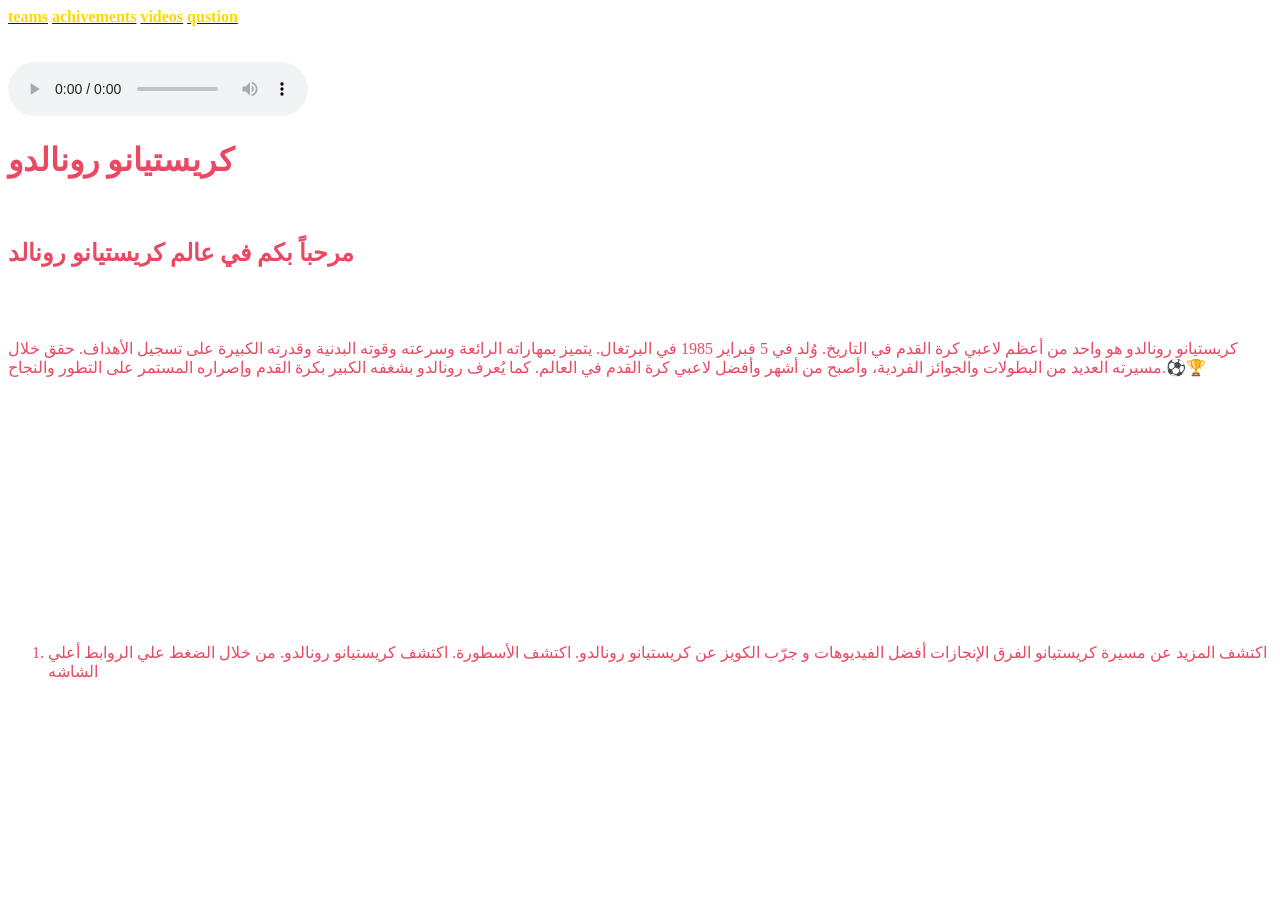
==== index.html @ c1edfe34 "Add files via upload" ====
<!DOCTYPE html>
<html lang="en">
<head>
  <meta charset="UTF-8">
  <meta name="viewport" content="width=device-width, initial-scale=1.0">
  <title>CRISTIANO RONALDO</title >
    <link rel="stylesheet" href="style.css">
    
</head>
<style>

body
</style>
<STYle>body{color: rgb(235, 72, 99);}</STYle>
<body>


  <div>    
  <a  target="_blank" href="test.html"><b><font color="gold" >teams</font></b></a>

   
    <a target="_blank"   href="acheivementa.html"><b><font color="gold" >achivements</font></b></a>
  

  
  <a target="_blank" href="vidos.html"><b><font color="gold">videos</font></b></a>
      
      


  <a target="_blank"  href="qustion.html"><b><font color="gold">qustion</font></b> </font></a></div>
  
  <br>
  <br>
  <audio controls >
    <source src="mo.mp3" type="audio/mp3">
    <source src="mo..ogg" type="audio/ogg">
    <source src="mo.wav" type="audio/wav">
  </audio>
  


  <H1>كريستيانو رونالدو</H1>
    <br>
<h2>   <span>       مرحباً بكم في عالم كريستيانو رونالد
</span></h2>
      <br>
      <br>
      <p>
  كريستيانو رونالدو هو واحد من أعظم لاعبي كرة القدم في التاريخ. وُلد في 5 فبراير 1985 في البرتغال. يتميز بمهاراته الرائعة وسرعته وقوته البدنية وقدرته الكبيرة على تسجيل الأهداف. حقق خلال مسيرته العديد من البطولات والجوائز الفردية، وأصبح من أشهر وأفضل لاعبي كرة القدم في العالم. كما يُعرف رونالدو بشغفه الكبير بكرة القدم وإصراره المستمر على التطور والنجاح.⚽🏆
</p>
<br>
<br>
<br>
<br>
<br>
<br>
<br>
<br>
<br>
<br>
<br>
<br>
<br>
<ol>
  <li>اكتشف المزيد عن مسيرة كريستيانو الفرق الإنجازات أفضل الفيديوهات و جرّب الكويز عن كريستيانو رونالدو. اكتشف الأسطورة. اكتشف كريستيانو رونالدو. من خلال الضغط علي الروابط أعلي الشاشه</li>
</ol>
 
</body>
</html>
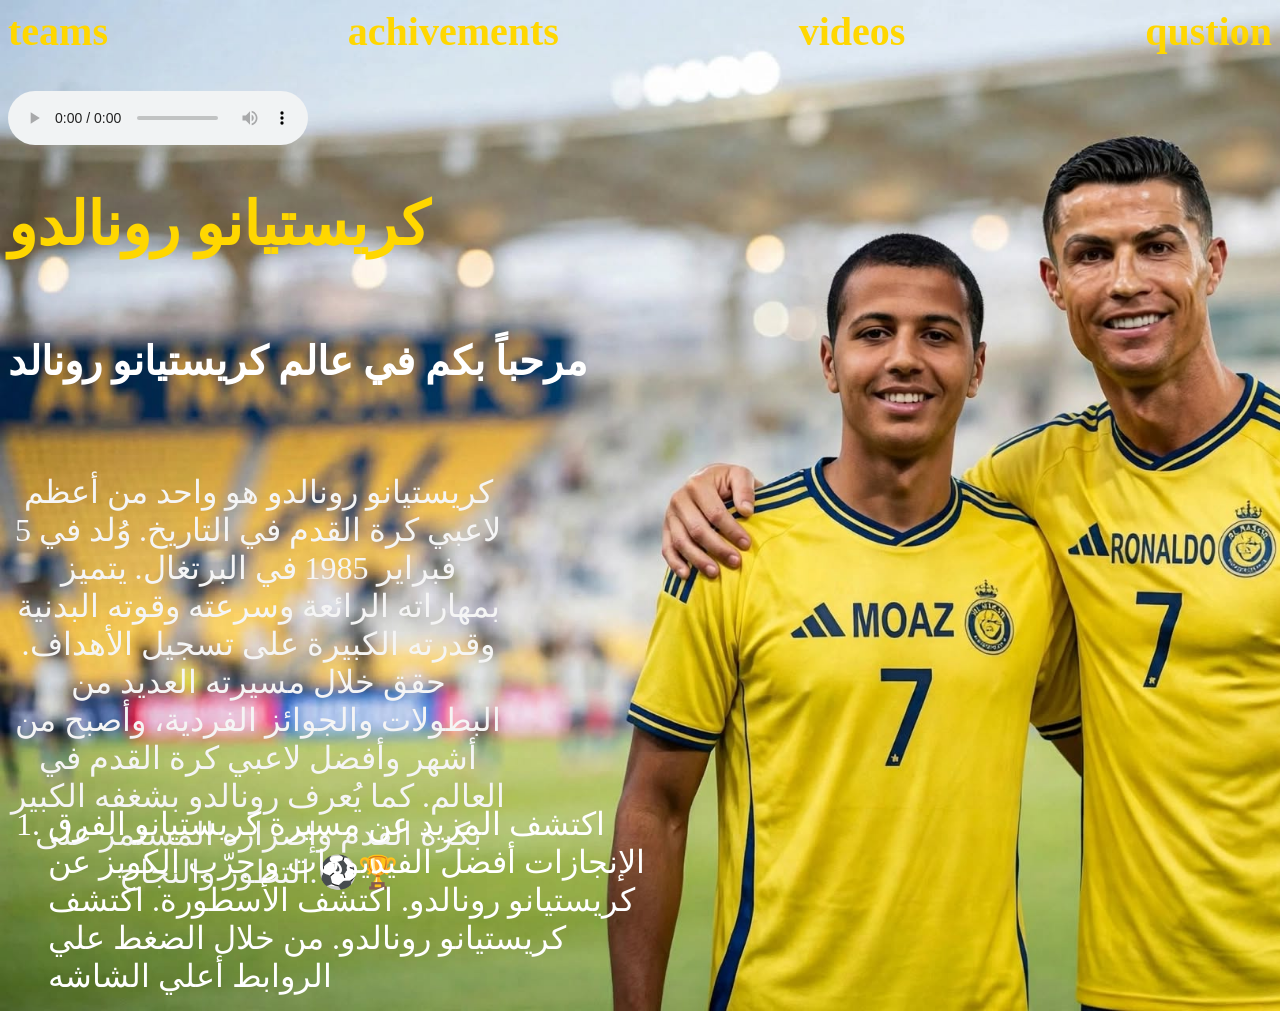
==== commit 7aa1ee0c: "Add files via upload" ====
--- a/index.html
+++ b/index.html
@@ -4,7 +4,7 @@
   <meta charset="UTF-8">
   <meta name="viewport" content="width=device-width, initial-scale=1.0">
   <title>CRISTIANO RONALDO</title >
-    <link rel="stylesheet" href="style.css">
+    <link rel="stylesheet" href="STYLE.CSS">
     
 </head>
 <style>
--- a/STYLE.CSS
+++ b/STYLE.CSS
@@ -0,0 +1,26 @@
+body{background-image: url(sanad.png);background-size: cover;background-repeat: no-repeat;
+
+}
+
+div{
+    display:flex;justify-content: space-between; font-size: 40px; color:gold;
+}
+p{
+    height: 500px;
+}
+
+p{
+    width:500px;height:50px;text-align:center; font-size:32px ;color:whitesmoke;
+}
+span{
+    color:white;font-size: 40px;
+}
+h1{
+    font-size:60px; color:gold
+}
+ol li{
+    font-size: 32px; width: 50%; color:white;
+}
+a{
+    text-decoration: none;
+}
